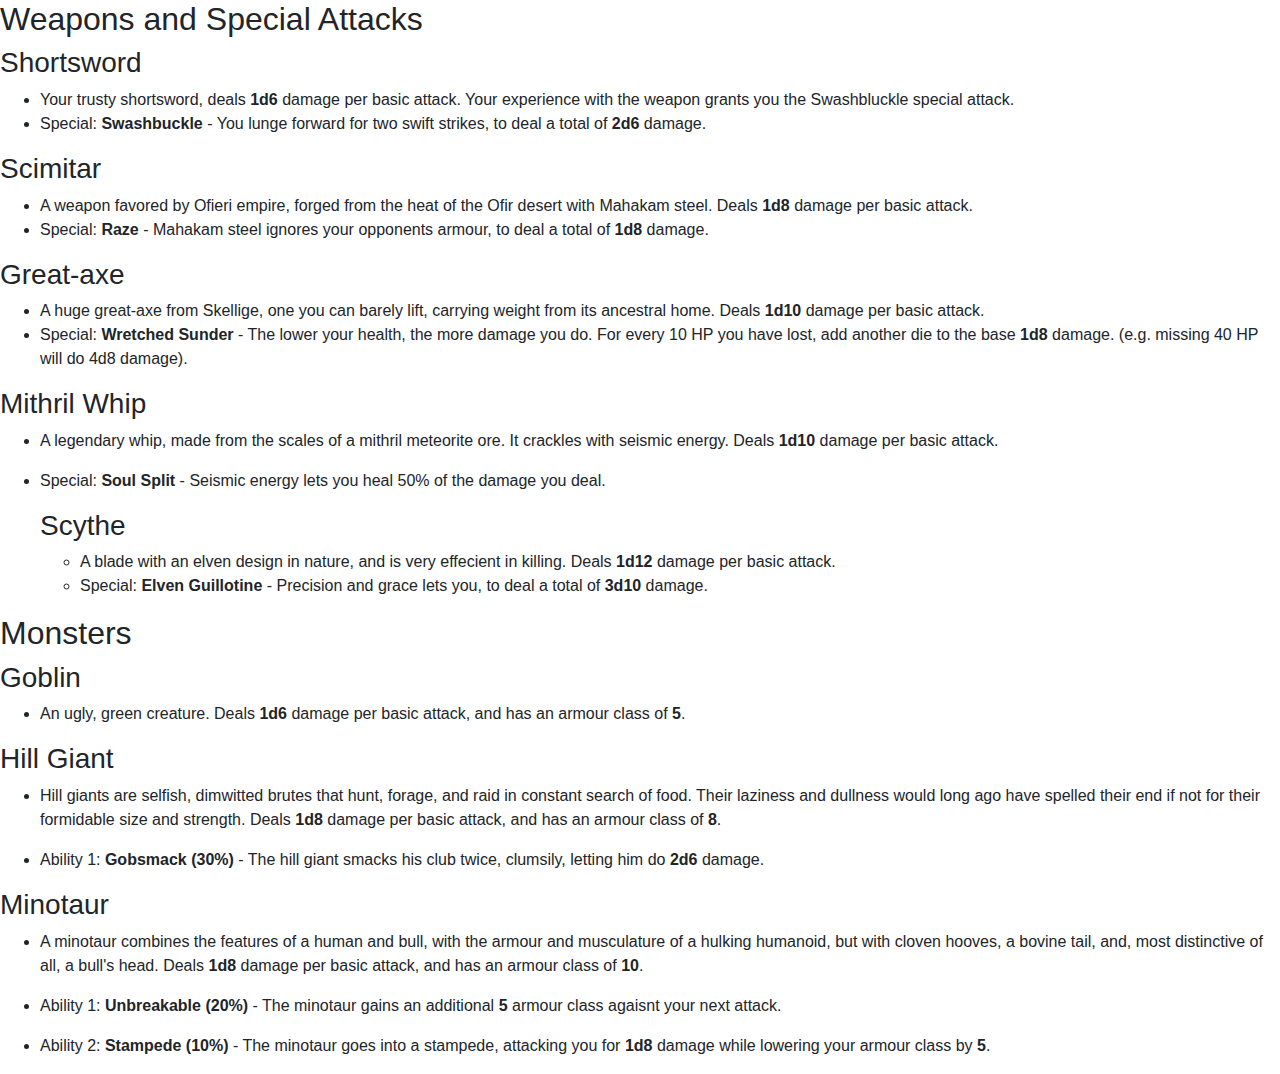
==== guide.html @ dc116ae1 "0.3" ====
<!DOCTYPE html>
<html lang="en">

<head>
    <meta charset="UTF-8">
    <meta name="viewport" content="width=device-width, initial-scale=1.0">
    <meta http-equiv="X-UA-Compatible" content="ie=edge">
    <title>Guide</title>
    <link href="https://maxcdn.bootstrapcdn.com/bootstrap/4.0.0/css/bootstrap.min.css" rel="stylesheet" integrity="sha384-Gn5384xqQ1aoWXA+058RXPxPg6fy4IWvTNh0E263XmFcJlSAwiGgFAW/dAiS6JXm"
        crossorigin="anonymous">
</head>

<body>
    <h2 id="weaponsandspecialattacks">Weapons and Special Attacks</h2>

    <h3 id="shortsword">Shortsword</h3>

    <ul>
        <li>Your trusty shortsword, deals
            <strong>1d6</strong> damage per basic attack. Your experience with the weapon grants you the Swashbluckle special attack.</li>

        <li>Special:
            <strong>Swashbuckle</strong> - You lunge forward for two swift strikes, to deal a total of
            <strong>2d6</strong> damage.</li>
    </ul>

    <h3 id="scimitar">Scimitar</h3>

    <ul>
        <li>A weapon favored by Ofieri empire, forged from the heat of the Ofir desert with Mahakam steel. Deals
            <strong>1d8</strong> damage per basic attack.</li>

        <li>Special:
            <strong>Raze</strong> - Mahakam steel ignores your opponents armour, to deal a total of
            <strong>1d8</strong> damage.</li>
    </ul>

    <h3 id="greataxe">Great-axe</h3>

    <ul>
        <li>A huge great-axe from Skellige, one you can barely lift, carrying weight from its ancestral home. Deals
            <strong>1d10</strong> damage per basic attack.</li>

        <li>Special:
            <strong>Wretched Sunder</strong> - The lower your health, the more damage you do. For every 10 HP you have lost, add
            another die to the base
            <strong>1d8</strong> damage. (e.g. missing 40 HP will do 4d8 damage).</li>
    </ul>

    <h3 id="mithrilwhip">Mithril Whip</h3>

    <ul>
        <li>
            <p>A legendary whip, made from the scales of a mithril meteorite ore. It crackles with seismic energy. Deals
                <strong>1d10</strong> damage per basic attack.</p>
        </li>

        <li>
            <p>Special:
                <strong>Soul Split</strong> - Seismic energy lets you heal 50% of the damage you deal.</p>

            <h3 id="scythe">Scythe</h3>

            <ul>
                <li>A blade with an elven design in nature, and is very effecient in killing. Deals
                    <strong>1d12</strong> damage per basic attack.</li>

                <li>Special:
                    <strong>Elven Guillotine</strong> - Precision and grace lets you, to deal a total of
                    <strong>3d10</strong> damage.</li>
            </ul>
        </li>
    </ul>

    <h2 id="monsters">Monsters</h2>

    <h3 id="goblin">Goblin</h3>

    <ul>
        <li>An ugly, green creature. Deals
            <strong>1d6</strong> damage per basic attack, and has an armour class of
            <strong>5</strong>.</li>
    </ul>

    <h3 id="hillgiant">Hill Giant</h3>

    <ul>
        <li>
            <p>Hill giants are selfish, dimwitted brutes that hunt, forage, and raid in constant search of food. Their laziness
                and dullness would long ago have spelled their end if not for their formidable size and strength. Deals
                <strong>1d8</strong> damage per basic attack, and has an armour class of
                <strong>8</strong>.</p>
        </li>

        <li>
            <p>Ability 1:
                <strong>Gobsmack (30%)</strong> - The hill giant smacks his club twice, clumsily, letting him do
                <strong>2d6</strong> damage.</p>
        </li>
    </ul>

    <h3 id="minotaur">Minotaur</h3>

    <ul>
        <li>
            <p>A minotaur combines the features of a human and bull, with the armour and musculature of a hulking humanoid,
                but with cloven hooves, a bovine tail, and, most distinctive of all, a bull's head. Deals
                <strong>1d8</strong> damage per basic attack, and has an armour class of
                <strong>10</strong>.</p>
        </li>

        <li>
            <p>Ability 1:
                <strong>Unbreakable (20%)</strong> - The minotaur gains an additional
                <strong>5</strong> armour class agaisnt your next attack.</p>
        </li>

        <li>
            <p>Ability 2:
                <strong>Stampede (10%)</strong> - The minotaur goes into a stampede, attacking you for
                <strong>1d8</strong> damage while lowering your armour class by
                <strong>5</strong>.</p>
        </li>
    </ul>
</body>

</html>
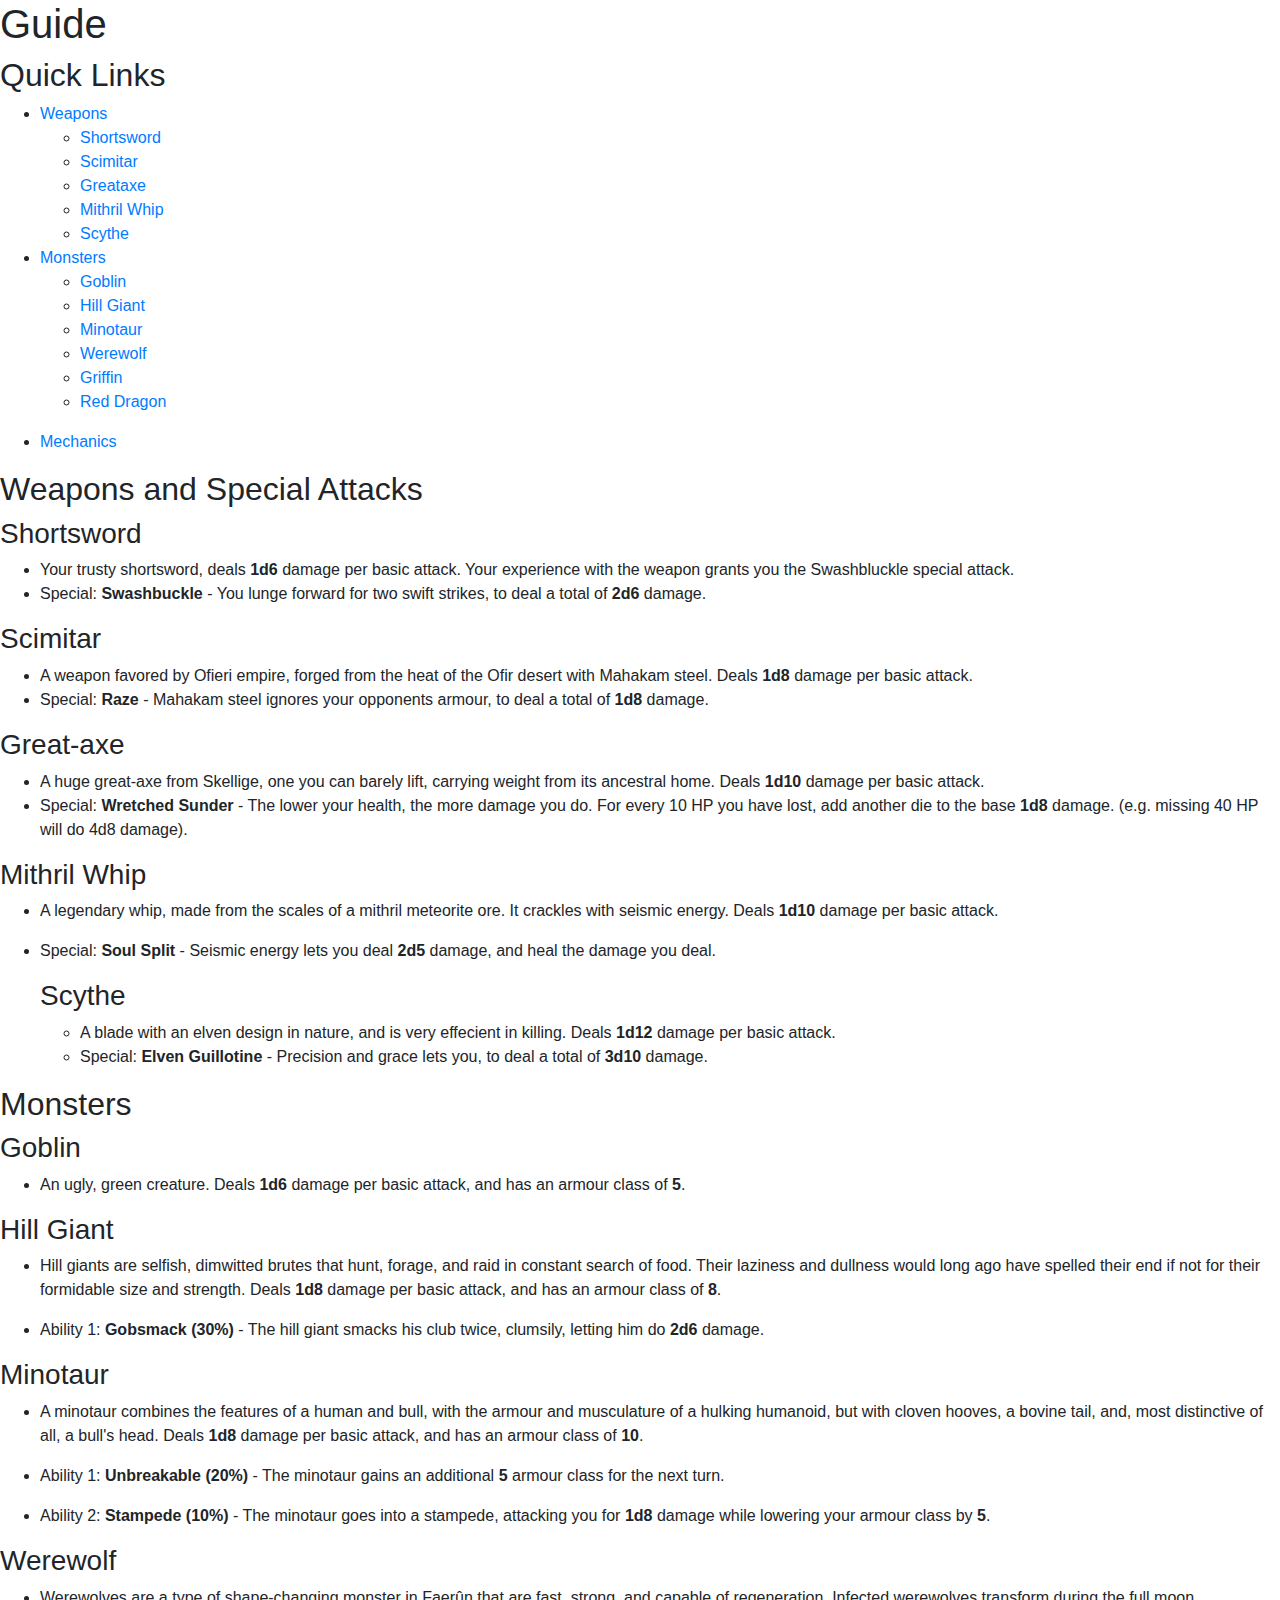
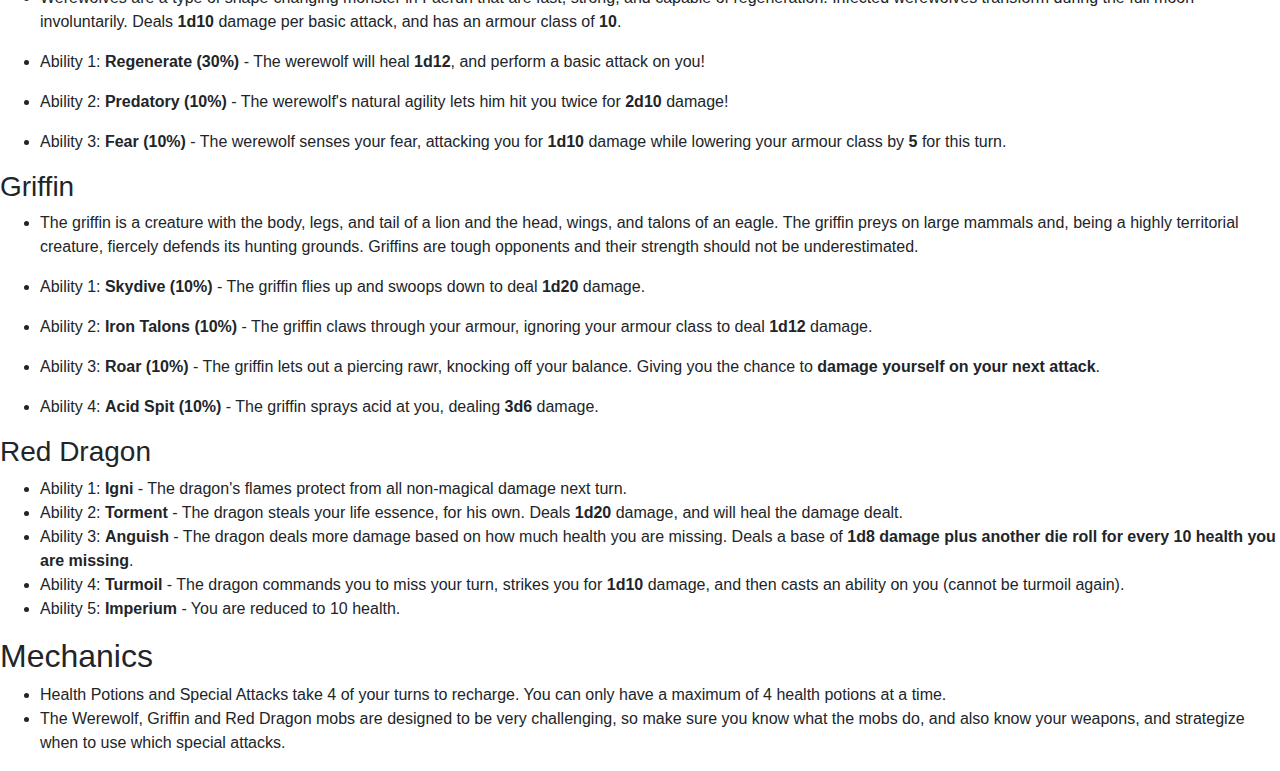
==== commit c0567a59: "0.4" ====
--- a/guide.html
+++ b/guide.html
@@ -11,117 +11,158 @@
 </head>
 
 <body>
-    <h2 id="weaponsandspecialattacks">Weapons and Special Attacks</h2>
+        <h1 id="guide">Guide</h1>
 
-    <h3 id="shortsword">Shortsword</h3>
-
-    <ul>
-        <li>Your trusty shortsword, deals
-            <strong>1d6</strong> damage per basic attack. Your experience with the weapon grants you the Swashbluckle special attack.</li>
-
-        <li>Special:
-            <strong>Swashbuckle</strong> - You lunge forward for two swift strikes, to deal a total of
-            <strong>2d6</strong> damage.</li>
-    </ul>
-
-    <h3 id="scimitar">Scimitar</h3>
-
-    <ul>
-        <li>A weapon favored by Ofieri empire, forged from the heat of the Ofir desert with Mahakam steel. Deals
-            <strong>1d8</strong> damage per basic attack.</li>
-
-        <li>Special:
-            <strong>Raze</strong> - Mahakam steel ignores your opponents armour, to deal a total of
-            <strong>1d8</strong> damage.</li>
-    </ul>
-
-    <h3 id="greataxe">Great-axe</h3>
-
-    <ul>
-        <li>A huge great-axe from Skellige, one you can barely lift, carrying weight from its ancestral home. Deals
-            <strong>1d10</strong> damage per basic attack.</li>
-
-        <li>Special:
-            <strong>Wretched Sunder</strong> - The lower your health, the more damage you do. For every 10 HP you have lost, add
-            another die to the base
-            <strong>1d8</strong> damage. (e.g. missing 40 HP will do 4d8 damage).</li>
-    </ul>
-
-    <h3 id="mithrilwhip">Mithril Whip</h3>
-
-    <ul>
-        <li>
-            <p>A legendary whip, made from the scales of a mithril meteorite ore. It crackles with seismic energy. Deals
-                <strong>1d10</strong> damage per basic attack.</p>
+        <h2 id="quicklinks">Quick Links</h2>
+        
+        <ul>
+        <li><a href="#weapons">Weapons</a>      
+        <ul>
+        <li><a href="#shortsword">Shortsword</a></li>
+        
+        <li><a href="#scimitar">Scimitar</a></li>
+        
+        <li><a href="#greataxe">Greataxe</a></li>
+        
+        <li><a href="#mithrilwhip">Mithril Whip</a></li>
+        
+        <li><a href="#scythe">Scythe</a></li></ul>
         </li>
-
-        <li>
-            <p>Special:
-                <strong>Soul Split</strong> - Seismic energy lets you heal 50% of the damage you deal.</p>
-
-            <h3 id="scythe">Scythe</h3>
-
-            <ul>
-                <li>A blade with an elven design in nature, and is very effecient in killing. Deals
-                    <strong>1d12</strong> damage per basic attack.</li>
-
-                <li>Special:
-                    <strong>Elven Guillotine</strong> - Precision and grace lets you, to deal a total of
-                    <strong>3d10</strong> damage.</li>
-            </ul>
-        </li>
-    </ul>
-
-    <h2 id="monsters">Monsters</h2>
-
-    <h3 id="goblin">Goblin</h3>
-
-    <ul>
-        <li>An ugly, green creature. Deals
-            <strong>1d6</strong> damage per basic attack, and has an armour class of
-            <strong>5</strong>.</li>
-    </ul>
-
-    <h3 id="hillgiant">Hill Giant</h3>
-
-    <ul>
-        <li>
-            <p>Hill giants are selfish, dimwitted brutes that hunt, forage, and raid in constant search of food. Their laziness
-                and dullness would long ago have spelled their end if not for their formidable size and strength. Deals
-                <strong>1d8</strong> damage per basic attack, and has an armour class of
-                <strong>8</strong>.</p>
-        </li>
-
-        <li>
-            <p>Ability 1:
-                <strong>Gobsmack (30%)</strong> - The hill giant smacks his club twice, clumsily, letting him do
-                <strong>2d6</strong> damage.</p>
-        </li>
-    </ul>
-
-    <h3 id="minotaur">Minotaur</h3>
-
-    <ul>
-        <li>
-            <p>A minotaur combines the features of a human and bull, with the armour and musculature of a hulking humanoid,
-                but with cloven hooves, a bovine tail, and, most distinctive of all, a bull's head. Deals
-                <strong>1d8</strong> damage per basic attack, and has an armour class of
-                <strong>10</strong>.</p>
-        </li>
-
-        <li>
-            <p>Ability 1:
-                <strong>Unbreakable (20%)</strong> - The minotaur gains an additional
-                <strong>5</strong> armour class agaisnt your next attack.</p>
-        </li>
-
-        <li>
-            <p>Ability 2:
-                <strong>Stampede (10%)</strong> - The minotaur goes into a stampede, attacking you for
-                <strong>1d8</strong> damage while lowering your armour class by
-                <strong>5</strong>.</p>
-        </li>
-    </ul>
+        
+        <li><a href="#monsters">Monsters</a>
+        
+        
+        <ul>
+        <li><a href="#goblin">Goblin</a></li>
+        
+        <li><a href="#hillgiant">Hill Giant</a></li>
+        
+        <li><a href="#minotaur">Minotaur</a></li>
+        
+        <li><a href="#werewolf">Werewolf</a></li>
+        
+        <li><a href="#griffin">Griffin</a></li>
+        
+        <li><a href="#reddragon">Red Dragon</a></li></ul>
+        </li>        
+        </ul>
+        <ul><li><a href="#mechanics">Mechanics</a></li></ul>
+        
+        
+        <h2 name="weapons">Weapons and Special Attacks</h2>
+        
+        <h3><a name="shortsword">Shortsword</a></h3>
+        
+        <ul>
+        <li>Your trusty shortsword, deals <strong>1d6</strong> damage per basic attack. Your experience with the weapon grants you the Swashbluckle special attack.</li>
+        
+        <li>Special: <strong>Swashbuckle</strong> - You lunge forward for two swift strikes, to deal a total of <strong>2d6</strong> damage.</li>
+        </ul>
+        
+        <h3> <a name="scimitar">Scimitar</a></h3>
+        
+        <ul>
+        <li>A weapon favored by Ofieri empire, forged from the heat of the Ofir desert with Mahakam steel. Deals <strong>1d8</strong> damage per basic attack.</li>
+        
+        <li>Special: <strong>Raze</strong> - Mahakam steel ignores your opponents armour, to deal a total of <strong>1d8</strong> damage.</li>
+        </ul>
+        
+        <h3 name="greataxe"><a name="greataxe">Great-axe</a></h3>
+        
+        <ul>
+        <li>A huge great-axe from Skellige, one you can barely lift, carrying weight from its ancestral home. Deals <strong>1d10</strong> damage per basic attack.</li>
+        
+        <li>Special: <strong>Wretched Sunder</strong> - The lower your health, the more damage you do. For every 10 HP you have lost, add another die to the base <strong>1d8</strong> damage. (e.g. missing 40 HP will do 4d8 damage).</li>
+        </ul>
+        
+        <h3 name="mithrilwhip"><a name="mithrilwhip">Mithril Whip</a></h3>
+        
+        <ul>
+        <li><p>A legendary whip, made from the scales of a mithril meteorite ore. It crackles with seismic energy. Deals <strong>1d10</strong> damage per basic attack.</p></li>
+        
+        <li><p>Special: <strong>Soul Split</strong> - Seismic energy lets you deal <strong>2d5</strong> damage, and heal the damage you deal.</p>
+        
+        <h3 name="scythe"><a name="scythe">Scythe</a></h3>
+        
+        <ul>
+        <li>A blade with an elven design in nature, and is very effecient in killing. Deals <strong>1d12</strong> damage per basic attack.</li>
+        
+        <li>Special: <strong>Elven Guillotine</strong> - Precision and grace lets you, to deal a total of <strong>3d10</strong> damage.</li></ul></li>
+        </ul>
+        
+        <h2 name="monsters"><a name="monsters">Monsters</a></h2>
+        
+        <h3 name="goblin"><a name="goblin">Goblin</a></h3>
+        
+        <ul>
+        <li>An ugly, green creature. Deals <strong>1d6</strong> damage per basic attack, and has an armour class of <strong>5</strong>. </li>
+        </ul>
+        
+        <h3 name="hillgiant"><a name="hillgiant">Hill Giant</a></h3>
+        
+        <ul>
+        <li><p>Hill giants are selfish, dimwitted brutes that hunt, forage, and raid in constant search of food. Their laziness and dullness would long ago have spelled their end if not for their formidable size and strength. Deals <strong>1d8</strong> damage per basic attack, and has an armour class of <strong>8</strong>. </p></li>
+        
+        <li><p>Ability 1: <strong>Gobsmack (30%)</strong> - The hill giant smacks his club twice, clumsily, letting him do <strong>2d6</strong> damage.</p></li>
+        </ul>
+        
+        <h3 name="minotaur"><a name="minotaur">Minotaur</a></h3>
+        
+        <ul>
+        <li><p>A minotaur combines the features of a human and bull, with the armour and musculature of a hulking humanoid, but with cloven hooves, a bovine tail, and, most distinctive of all, a bull's head. Deals <strong>1d8</strong> damage per basic attack, and has an armour class of <strong>10</strong>. </p></li>
+        
+        <li><p>Ability 1: <strong>Unbreakable (20%)</strong> - The minotaur gains an additional <strong>5</strong> armour class for the next turn.</p></li>
+        
+        <li><p>Ability 2: <strong>Stampede (10%)</strong> - The minotaur goes into a stampede, attacking you for <strong>1d8</strong> damage while lowering your armour class by <strong>5</strong>.</p></li>
+        </ul>
+        
+        <h3 name="werewolf"><a name="werewolf">Werewolf</a></h3>
+        
+        <ul>
+        <li><p>Werewolves are a type of shape-changing monster in Faerûn that are fast, strong, and capable of regeneration. Infected werewolves transform during the full moon involuntarily. Deals <strong>1d10</strong> damage per basic attack, and has an armour class of <strong>10</strong>.</p></li>
+        
+        <li><p>Ability 1: <strong>Regenerate (30%)</strong> - The werewolf will heal <strong>1d12</strong>, and perform a basic attack on you!</p></li>
+        
+        <li><p>Ability 2: <strong>Predatory (10%)</strong> - The werewolf's natural agility lets him hit you twice for <strong>2d10</strong> damage!</p></li>
+        
+        <li><p>Ability 3: <strong>Fear (10%)</strong> - The werewolf senses your fear, attacking you for <strong>1d10</strong> damage while lowering your armour class by <strong>5</strong> for this turn.</p></li>
+        </ul>
+        
+        <h3 name="griffin"><a name="griffin">Griffin</a></h3>
+        
+        <ul>
+        <li><p>The griffin is a creature with the body, legs, and tail of a lion and the head, wings, and talons of an eagle. The griffin preys on large mammals and, being a highly territorial creature, fiercely defends its hunting grounds. Griffins are tough opponents and their strength should not be underestimated.</p></li>
+        
+        <li><p>Ability 1: <strong>Skydive (10%)</strong> - The griffin flies up and swoops down to deal <strong>1d20</strong> damage.</p></li>
+        
+        <li><p>Ability 2: <strong>Iron Talons (10%)</strong> - The griffin claws through your armour, ignoring your armour class to deal <strong>1d12</strong> damage.</p></li>
+        
+        <li><p>Ability 3: <strong>Roar (10%)</strong> - The griffin lets out a piercing rawr, knocking off your balance. Giving you the chance to <strong>damage yourself on your next attack</strong>.</p></li>
+        
+        <li><p>Ability 4: <strong>Acid Spit (10%)</strong> - The griffin sprays acid at you, dealing <strong>3d6</strong> damage.</p></li>
+        </ul>
+        
+        <h3 name="reddragon"><a name="reddragon">Red Dragon</a></h3>
+        
+        <ul>
+        <li>Ability 1: <strong>Igni</strong> - The dragon's flames protect from all non-magical damage next turn.</li>
+        
+        <li>Ability 2: <strong>Torment</strong> - The dragon steals your life essence, for his own. Deals <strong>1d20</strong> damage, and will heal the damage dealt.</li>
+        
+        <li>Ability 3: <strong>Anguish</strong> - The dragon deals more damage based on how much health you are missing. Deals a base of <strong>1d8 damage plus another die roll for every 10 health you are missing</strong>.</li>
+        
+        <li>Ability 4: <strong>Turmoil</strong> - The dragon commands you to miss your turn, strikes you for <strong>1d10</strong> damage, and then casts an ability on you (cannot be turmoil again).</li>
+        
+        <li>Ability 5: <strong>Imperium</strong> - You are reduced to 10 health.</li>
+        </ul>
+        
+        <h2 name="mechanics"><a name="mechanics">Mechanics</a></h2>
+        
+        <ul>
+        <li>Health Potions and Special Attacks take 4 of your turns to recharge. You can only have a maximum of 4 health potions at a time.</li>
+        
+        <li>The Werewolf, Griffin and Red Dragon mobs are designed to be very challenging, so make sure you know what the mobs do, and also know your weapons, and strategize when to use which special attacks.</li>
+        </ul>
 </body>
 
 </html>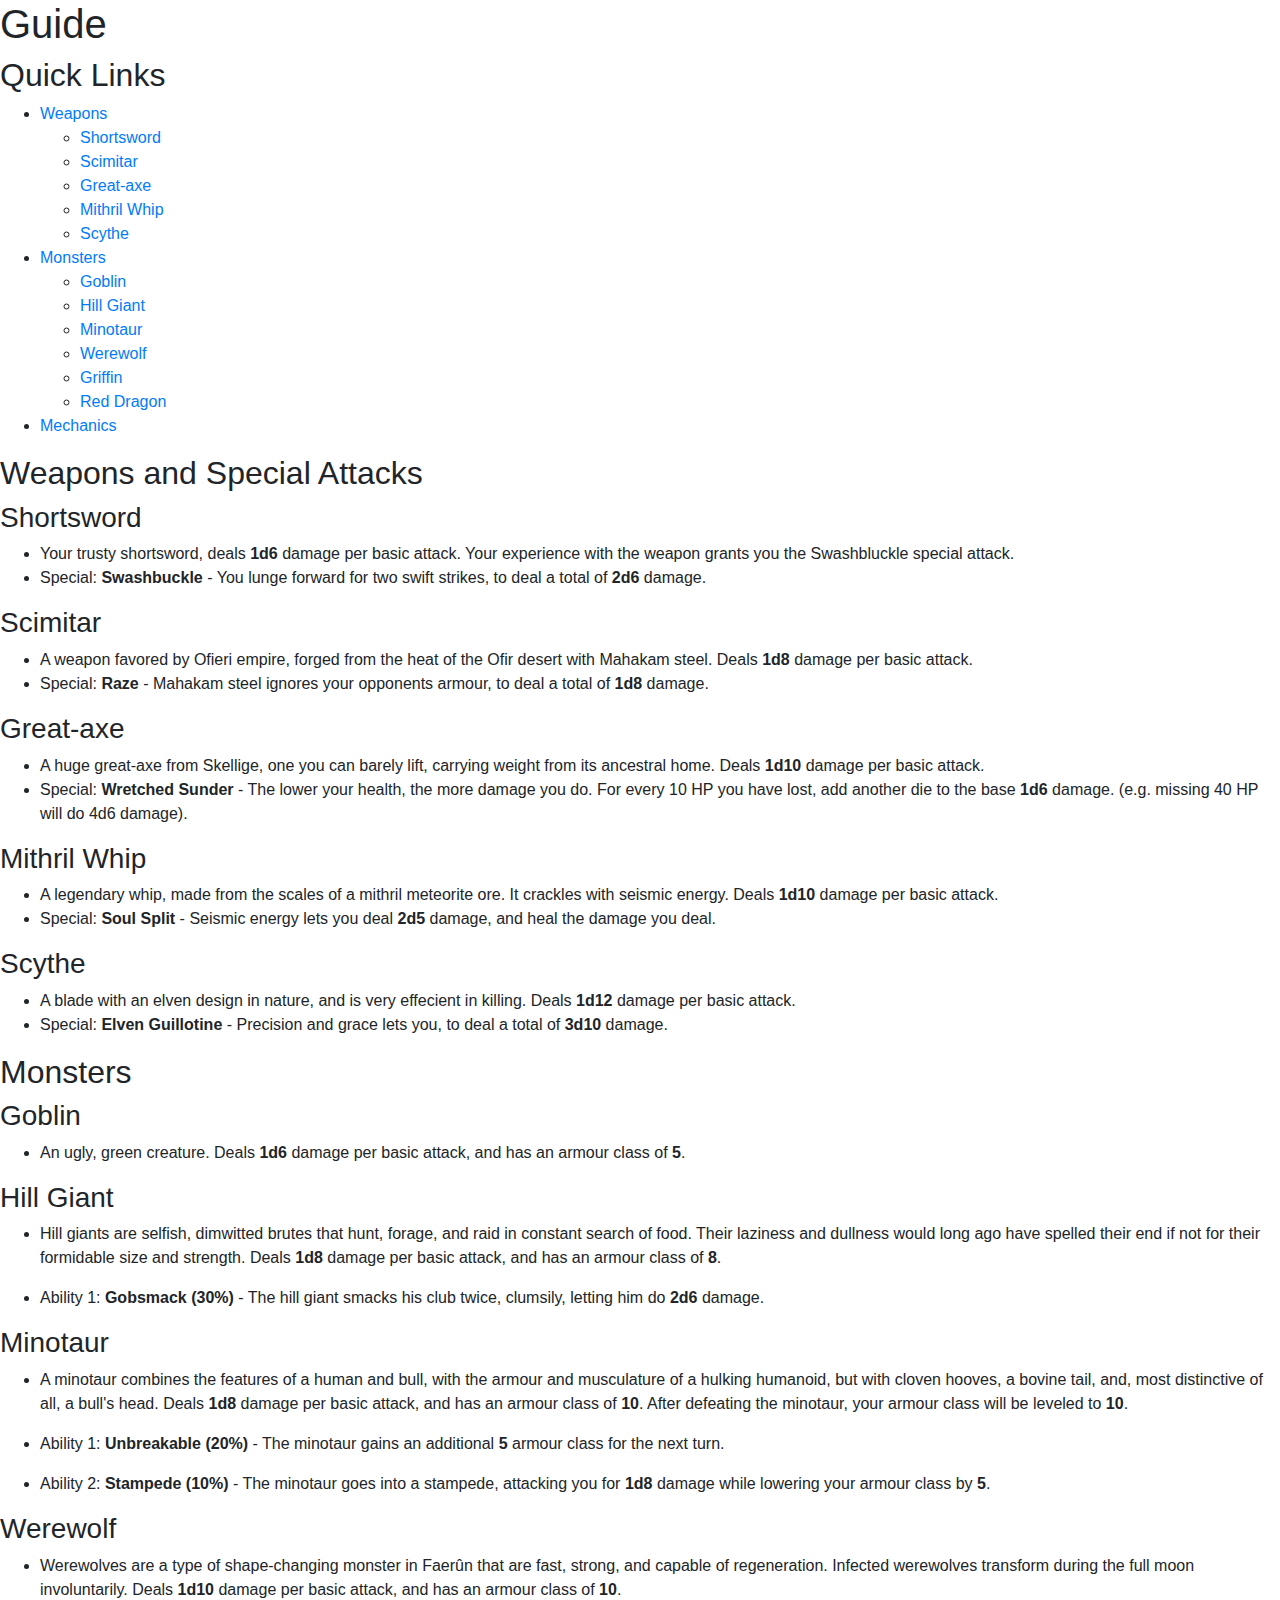
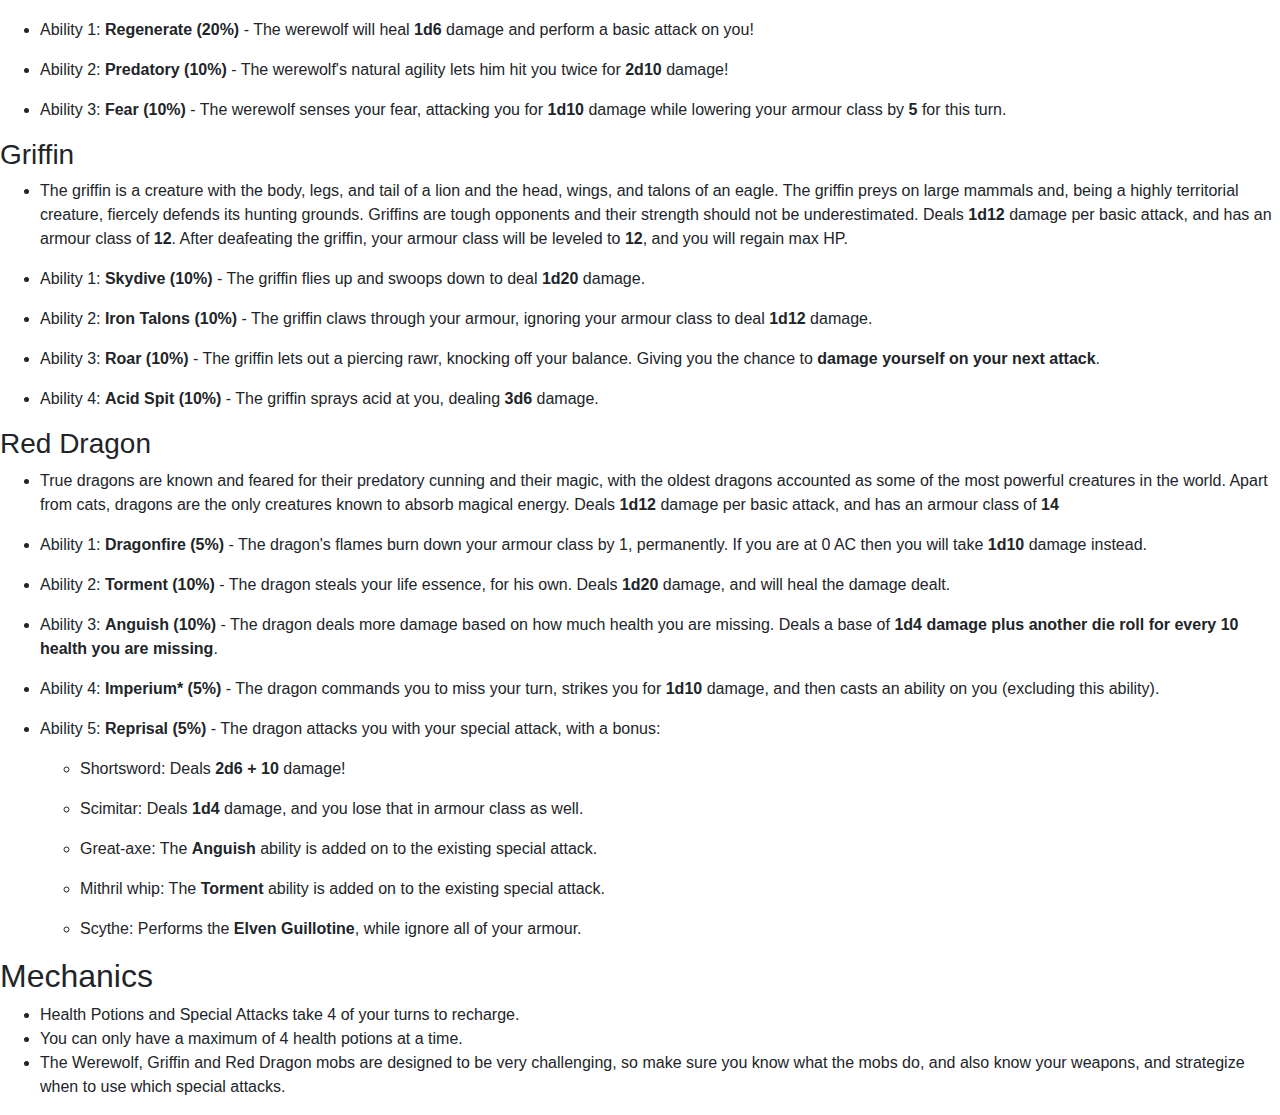
==== commit 7f9318f5: "0.4.1" ====
--- a/guide.html
+++ b/guide.html
@@ -11,158 +11,178 @@
 </head>
 
 <body>
-        <h1 id="guide">Guide</h1>
+                <h1 id="guide">Guide</h1>
 
-        <h2 id="quicklinks">Quick Links</h2>
-        
-        <ul>
-        <li><a href="#weapons">Weapons</a>      
-        <ul>
-        <li><a href="#shortsword">Shortsword</a></li>
-        
-        <li><a href="#scimitar">Scimitar</a></li>
-        
-        <li><a href="#greataxe">Greataxe</a></li>
-        
-        <li><a href="#mithrilwhip">Mithril Whip</a></li>
-        
-        <li><a href="#scythe">Scythe</a></li></ul>
-        </li>
-        
-        <li><a href="#monsters">Monsters</a>
-        
-        
-        <ul>
-        <li><a href="#goblin">Goblin</a></li>
-        
-        <li><a href="#hillgiant">Hill Giant</a></li>
-        
-        <li><a href="#minotaur">Minotaur</a></li>
-        
-        <li><a href="#werewolf">Werewolf</a></li>
-        
-        <li><a href="#griffin">Griffin</a></li>
-        
-        <li><a href="#reddragon">Red Dragon</a></li></ul>
-        </li>        
-        </ul>
-        <ul><li><a href="#mechanics">Mechanics</a></li></ul>
-        
-        
-        <h2 name="weapons">Weapons and Special Attacks</h2>
-        
-        <h3><a name="shortsword">Shortsword</a></h3>
-        
-        <ul>
-        <li>Your trusty shortsword, deals <strong>1d6</strong> damage per basic attack. Your experience with the weapon grants you the Swashbluckle special attack.</li>
-        
-        <li>Special: <strong>Swashbuckle</strong> - You lunge forward for two swift strikes, to deal a total of <strong>2d6</strong> damage.</li>
-        </ul>
-        
-        <h3> <a name="scimitar">Scimitar</a></h3>
-        
-        <ul>
-        <li>A weapon favored by Ofieri empire, forged from the heat of the Ofir desert with Mahakam steel. Deals <strong>1d8</strong> damage per basic attack.</li>
-        
-        <li>Special: <strong>Raze</strong> - Mahakam steel ignores your opponents armour, to deal a total of <strong>1d8</strong> damage.</li>
-        </ul>
-        
-        <h3 name="greataxe"><a name="greataxe">Great-axe</a></h3>
-        
-        <ul>
-        <li>A huge great-axe from Skellige, one you can barely lift, carrying weight from its ancestral home. Deals <strong>1d10</strong> damage per basic attack.</li>
-        
-        <li>Special: <strong>Wretched Sunder</strong> - The lower your health, the more damage you do. For every 10 HP you have lost, add another die to the base <strong>1d8</strong> damage. (e.g. missing 40 HP will do 4d8 damage).</li>
-        </ul>
-        
-        <h3 name="mithrilwhip"><a name="mithrilwhip">Mithril Whip</a></h3>
-        
-        <ul>
-        <li><p>A legendary whip, made from the scales of a mithril meteorite ore. It crackles with seismic energy. Deals <strong>1d10</strong> damage per basic attack.</p></li>
-        
-        <li><p>Special: <strong>Soul Split</strong> - Seismic energy lets you deal <strong>2d5</strong> damage, and heal the damage you deal.</p>
-        
-        <h3 name="scythe"><a name="scythe">Scythe</a></h3>
-        
-        <ul>
-        <li>A blade with an elven design in nature, and is very effecient in killing. Deals <strong>1d12</strong> damage per basic attack.</li>
-        
-        <li>Special: <strong>Elven Guillotine</strong> - Precision and grace lets you, to deal a total of <strong>3d10</strong> damage.</li></ul></li>
-        </ul>
-        
-        <h2 name="monsters"><a name="monsters">Monsters</a></h2>
-        
-        <h3 name="goblin"><a name="goblin">Goblin</a></h3>
-        
-        <ul>
-        <li>An ugly, green creature. Deals <strong>1d6</strong> damage per basic attack, and has an armour class of <strong>5</strong>. </li>
-        </ul>
-        
-        <h3 name="hillgiant"><a name="hillgiant">Hill Giant</a></h3>
-        
-        <ul>
-        <li><p>Hill giants are selfish, dimwitted brutes that hunt, forage, and raid in constant search of food. Their laziness and dullness would long ago have spelled their end if not for their formidable size and strength. Deals <strong>1d8</strong> damage per basic attack, and has an armour class of <strong>8</strong>. </p></li>
-        
-        <li><p>Ability 1: <strong>Gobsmack (30%)</strong> - The hill giant smacks his club twice, clumsily, letting him do <strong>2d6</strong> damage.</p></li>
-        </ul>
-        
-        <h3 name="minotaur"><a name="minotaur">Minotaur</a></h3>
-        
-        <ul>
-        <li><p>A minotaur combines the features of a human and bull, with the armour and musculature of a hulking humanoid, but with cloven hooves, a bovine tail, and, most distinctive of all, a bull's head. Deals <strong>1d8</strong> damage per basic attack, and has an armour class of <strong>10</strong>. </p></li>
-        
-        <li><p>Ability 1: <strong>Unbreakable (20%)</strong> - The minotaur gains an additional <strong>5</strong> armour class for the next turn.</p></li>
-        
-        <li><p>Ability 2: <strong>Stampede (10%)</strong> - The minotaur goes into a stampede, attacking you for <strong>1d8</strong> damage while lowering your armour class by <strong>5</strong>.</p></li>
-        </ul>
-        
-        <h3 name="werewolf"><a name="werewolf">Werewolf</a></h3>
-        
-        <ul>
-        <li><p>Werewolves are a type of shape-changing monster in Faerûn that are fast, strong, and capable of regeneration. Infected werewolves transform during the full moon involuntarily. Deals <strong>1d10</strong> damage per basic attack, and has an armour class of <strong>10</strong>.</p></li>
-        
-        <li><p>Ability 1: <strong>Regenerate (30%)</strong> - The werewolf will heal <strong>1d12</strong>, and perform a basic attack on you!</p></li>
-        
-        <li><p>Ability 2: <strong>Predatory (10%)</strong> - The werewolf's natural agility lets him hit you twice for <strong>2d10</strong> damage!</p></li>
-        
-        <li><p>Ability 3: <strong>Fear (10%)</strong> - The werewolf senses your fear, attacking you for <strong>1d10</strong> damage while lowering your armour class by <strong>5</strong> for this turn.</p></li>
-        </ul>
-        
-        <h3 name="griffin"><a name="griffin">Griffin</a></h3>
-        
-        <ul>
-        <li><p>The griffin is a creature with the body, legs, and tail of a lion and the head, wings, and talons of an eagle. The griffin preys on large mammals and, being a highly territorial creature, fiercely defends its hunting grounds. Griffins are tough opponents and their strength should not be underestimated.</p></li>
-        
-        <li><p>Ability 1: <strong>Skydive (10%)</strong> - The griffin flies up and swoops down to deal <strong>1d20</strong> damage.</p></li>
-        
-        <li><p>Ability 2: <strong>Iron Talons (10%)</strong> - The griffin claws through your armour, ignoring your armour class to deal <strong>1d12</strong> damage.</p></li>
-        
-        <li><p>Ability 3: <strong>Roar (10%)</strong> - The griffin lets out a piercing rawr, knocking off your balance. Giving you the chance to <strong>damage yourself on your next attack</strong>.</p></li>
-        
-        <li><p>Ability 4: <strong>Acid Spit (10%)</strong> - The griffin sprays acid at you, dealing <strong>3d6</strong> damage.</p></li>
-        </ul>
-        
-        <h3 name="reddragon"><a name="reddragon">Red Dragon</a></h3>
-        
-        <ul>
-        <li>Ability 1: <strong>Igni</strong> - The dragon's flames protect from all non-magical damage next turn.</li>
-        
-        <li>Ability 2: <strong>Torment</strong> - The dragon steals your life essence, for his own. Deals <strong>1d20</strong> damage, and will heal the damage dealt.</li>
-        
-        <li>Ability 3: <strong>Anguish</strong> - The dragon deals more damage based on how much health you are missing. Deals a base of <strong>1d8 damage plus another die roll for every 10 health you are missing</strong>.</li>
-        
-        <li>Ability 4: <strong>Turmoil</strong> - The dragon commands you to miss your turn, strikes you for <strong>1d10</strong> damage, and then casts an ability on you (cannot be turmoil again).</li>
-        
-        <li>Ability 5: <strong>Imperium</strong> - You are reduced to 10 health.</li>
-        </ul>
-        
-        <h2 name="mechanics"><a name="mechanics">Mechanics</a></h2>
-        
-        <ul>
-        <li>Health Potions and Special Attacks take 4 of your turns to recharge. You can only have a maximum of 4 health potions at a time.</li>
-        
-        <li>The Werewolf, Griffin and Red Dragon mobs are designed to be very challenging, so make sure you know what the mobs do, and also know your weapons, and strategize when to use which special attacks.</li>
-        </ul>
+                <h2 id="quicklinks">Quick Links</h2>
+                
+                <ul>
+                <li><a href="#weapons-and-special-attacks">Weapons</a>
+                
+                
+                <ul>
+                <li><a href="#shortsword">Shortsword</a></li>
+                
+                <li><a href="#scimitar">Scimitar</a></li>
+                
+                <li><a href="#great-axe">Great-axe</a></li>
+                
+                <li><a href="#mithril-whip">Mithril Whip</a></li>
+                
+                <li><a href="#scythe">Scythe</a></li></ul>
+                </li>
+                
+                <li><a href="#monsters">Monsters</a>
+                
+                
+                <ul>
+                <li><a href="#goblin">Goblin</a></li>
+                
+                <li><a href="#hill-giant">Hill Giant</a></li>
+                
+                <li><a href="#minotaur">Minotaur</a></li>
+                
+                <li><a href="#werewolf">Werewolf</a></li>
+                
+                <li><a href="#griffin">Griffin</a></li>
+                
+                <li><a href="#red-dragon">Red Dragon</a></li></ul>
+                </li>
+                
+                <li><a href="#mechanics">Mechanics</a></li>
+                </ul>
+                
+                <h2 id="weaponsandspecialattacks">Weapons and Special Attacks</h2>
+                
+                <h3 id="shortsword">Shortsword</h3>
+                
+                <ul>
+                <li>Your trusty shortsword, deals <strong>1d6</strong> damage per basic attack. Your experience with the weapon grants you the Swashbluckle special attack.</li>
+                
+                <li>Special: <strong>Swashbuckle</strong> - You lunge forward for two swift strikes, to deal a total of <strong>2d6</strong> damage.</li>
+                </ul>
+                
+                <h3 id="scimitar">Scimitar</h3>
+                
+                <ul>
+                <li>A weapon favored by Ofieri empire, forged from the heat of the Ofir desert with Mahakam steel. Deals <strong>1d8</strong> damage per basic attack.</li>
+                
+                <li>Special: <strong>Raze</strong> - Mahakam steel ignores your opponents armour, to deal a total of <strong>1d8</strong> damage.</li>
+                </ul>
+                
+                <h3 id="greataxe">Great-axe</h3>
+                
+                <ul>
+                <li>A huge great-axe from Skellige, one you can barely lift, carrying weight from its ancestral home. Deals <strong>1d10</strong> damage per basic attack.</li>
+                
+                <li>Special: <strong>Wretched Sunder</strong> - The lower your health, the more damage you do. For every 10 HP you have lost, add another die to the base <strong>1d6</strong> damage. (e.g. missing 40 HP will do 4d6 damage).</li>
+                </ul>
+                
+                <h3 id="mithrilwhip">Mithril Whip</h3>
+                
+                <ul>
+                <li>A legendary whip, made from the scales of a mithril meteorite ore. It crackles with seismic energy. Deals <strong>1d10</strong> damage per basic attack.</li>
+                
+                <li>Special: <strong>Soul Split</strong> - Seismic energy lets you deal <strong>2d5</strong> damage, and heal the damage you deal.</li>
+                </ul>
+                
+                <h3 id="scythe">Scythe</h3>
+                
+                <ul>
+                <li>A blade with an elven design in nature, and is very effecient in killing. Deals <strong>1d12</strong> damage per basic attack.</li>
+                
+                <li>Special: <strong>Elven Guillotine</strong> - Precision and grace lets you, to deal a total of <strong>3d10</strong> damage.</li>
+                </ul>
+                
+                <h2 id="monsters">Monsters</h2>
+                
+                <h3 id="goblin">Goblin</h3>
+                
+                <ul>
+                <li>An ugly, green creature. Deals <strong>1d6</strong> damage per basic attack, and has an armour class of <strong>5</strong>. </li>
+                </ul>
+                
+                <h3 id="hillgiant">Hill Giant</h3>
+                
+                <ul>
+                <li><p>Hill giants are selfish, dimwitted brutes that hunt, forage, and raid in constant search of food. Their laziness and dullness would long ago have spelled their end if not for their formidable size and strength. Deals <strong>1d8</strong> damage per basic attack, and has an armour class of <strong>8</strong>. </p></li>
+                
+                <li><p>Ability 1: <strong>Gobsmack (30%)</strong> - The hill giant smacks his club twice, clumsily, letting him do <strong>2d6</strong> damage.</p></li>
+                </ul>
+                
+                <h3 id="minotaur">Minotaur</h3>
+                
+                <ul>
+                <li><p>A minotaur combines the features of a human and bull, with the armour and musculature of a hulking humanoid, but with cloven hooves, a bovine tail, and, most distinctive of all, a bull's head. Deals <strong>1d8</strong> damage per basic attack, and has an armour class of <strong>10</strong>. After defeating the minotaur, your armour class will be leveled to <strong>10</strong>.</p></li>
+                
+                <li><p>Ability 1: <strong>Unbreakable (20%)</strong> - The minotaur gains an additional <strong>5</strong> armour class for the next turn.</p></li>
+                
+                <li><p>Ability 2: <strong>Stampede (10%)</strong> - The minotaur goes into a stampede, attacking you for <strong>1d8</strong> damage while lowering your armour class by <strong>5</strong>.</p></li>
+                </ul>
+                
+                <h3 id="werewolf">Werewolf</h3>
+                
+                <ul>
+                <li><p>Werewolves are a type of shape-changing monster in Faerûn that are fast, strong, and capable of regeneration. Infected werewolves transform during the full moon involuntarily. Deals <strong>1d10</strong> damage per basic attack, and has an armour class of <strong>10</strong>.</p></li>
+                
+                <li><p>Ability 1: <strong>Regenerate (20%)</strong> - The werewolf will heal <strong>1d6</strong> damage and perform a basic attack on you!</p></li>
+                
+                <li><p>Ability 2: <strong>Predatory (10%)</strong> - The werewolf's natural agility lets him hit you twice for <strong>2d10</strong> damage!</p></li>
+                
+                <li><p>Ability 3: <strong>Fear (10%)</strong> - The werewolf senses your fear, attacking you for <strong>1d10</strong> damage while lowering your armour class by <strong>5</strong> for this turn.</p></li>
+                </ul>
+                
+                <h3 id="griffin">Griffin</h3>
+                
+                <ul>
+                <li><p>The griffin is a creature with the body, legs, and tail of a lion and the head, wings, and talons of an eagle. The griffin preys on large mammals and, being a highly territorial creature, fiercely defends its hunting grounds. Griffins are tough opponents and their strength should not be underestimated. Deals <strong>1d12</strong> damage per basic attack, and has an armour class of <strong>12</strong>. After deafeating the griffin, your armour class will be leveled to <strong>12</strong>, and you will regain max HP.</p></li>
+                
+                <li><p>Ability 1: <strong>Skydive (10%)</strong> - The griffin flies up and swoops down to deal <strong>1d20</strong> damage.</p></li>
+                
+                <li><p>Ability 2: <strong>Iron Talons (10%)</strong> - The griffin claws through your armour, ignoring your armour class to deal <strong>1d12</strong> damage.</p></li>
+                
+                <li><p>Ability 3: <strong>Roar (10%)</strong> - The griffin lets out a piercing rawr, knocking off your balance. Giving you the chance to <strong>damage yourself on your next attack</strong>.</p></li>
+                
+                <li><p>Ability 4: <strong>Acid Spit (10%)</strong> - The griffin sprays acid at you, dealing <strong>3d6</strong> damage.</p></li>
+                </ul>
+                
+                <h3 id="reddragon">Red Dragon</h3>
+                
+                <ul>
+                <li><p>True dragons are known and feared for their predatory cunning and their magic, with the oldest dragons accounted as some of the most powerful creatures in the world. Apart from cats, dragons are the only creatures known to absorb magical energy. Deals <strong>1d12</strong> damage per basic attack, and has an armour class of <strong>14</strong></p></li>
+                
+                <li><p>Ability 1: <strong>Dragonfire (5%)</strong> - The dragon's flames burn down your armour class by 1, permanently. If you are at 0 AC then you will take <strong>1d10</strong> damage instead.</p></li>
+                
+                <li><p>Ability 2: <strong>Torment (10%)</strong> - The dragon steals your life essence, for his own. Deals <strong>1d20</strong> damage, and will heal the damage dealt.</p></li>
+                
+                <li><p>Ability 3: <strong>Anguish (10%)</strong> - The dragon deals more damage based on how much health you are missing. Deals a base of <strong>1d4 damage plus another die roll for every 10 health you are missing</strong>.</p></li>
+                
+                <li><p>Ability 4: <strong>Imperium* (5%)</strong> - The dragon commands you to miss your turn, strikes you for <strong>1d10</strong> damage, and then casts an ability on you (excluding this ability).</p></li>
+                
+                <li><p>Ability 5: <strong>Reprisal (5%)</strong> - The dragon attacks you with your special attack, with a bonus:</p>
+                
+                <p><ul>
+                <li>Shortsword: Deals <strong>2d6 + 10</strong> damage!</li></p>
+                
+                <p><li>Scimitar: Deals <strong>1d4</strong> damage, and you lose that in armour class as well.</li></p>
+                
+                <p><li>Great-axe: The <strong>Anguish</strong> ability is added on to the existing special attack.</li></p>
+                
+                <p><li>Mithril whip: The <strong>Torment</strong> ability is added on to the existing special attack.</li></p>
+                
+                <p><li>Scythe: Performs the <strong>Elven Guillotine</strong>, while ignore all of your armour.</li></ul>
+                
+                <p></p></li>
+                </ul></p>
+                
+                <h2 id="mechanics">Mechanics</h2>
+                
+                <ul>
+                <li>Health Potions and Special Attacks take 4 of your turns to recharge. </li>
+                
+                <li>You can only have a maximum of 4 health potions at a time.</li>
+                
+                <li>The Werewolf, Griffin and Red Dragon mobs are designed to be very challenging, so make sure you know what the mobs do, and also know your weapons, and strategize when to use which special attacks.</li>
+                </ul>
 </body>
 
 </html>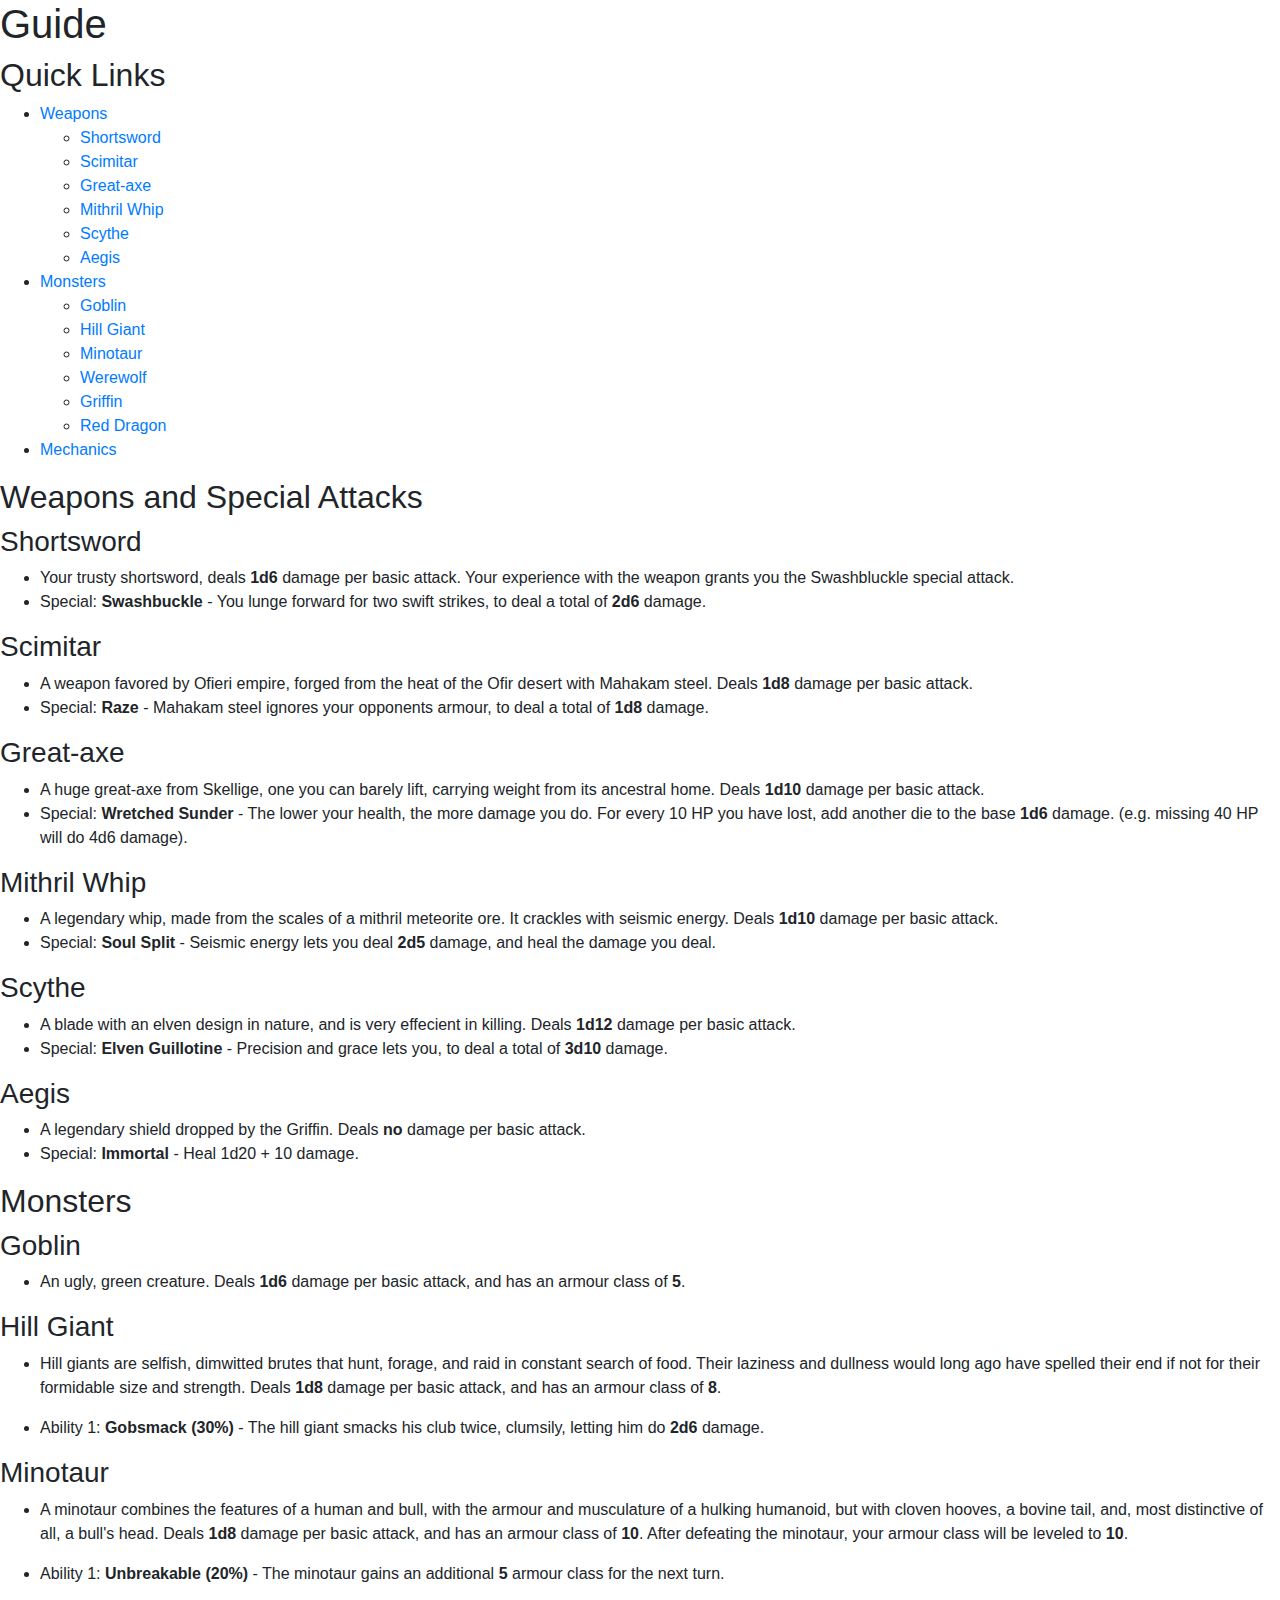
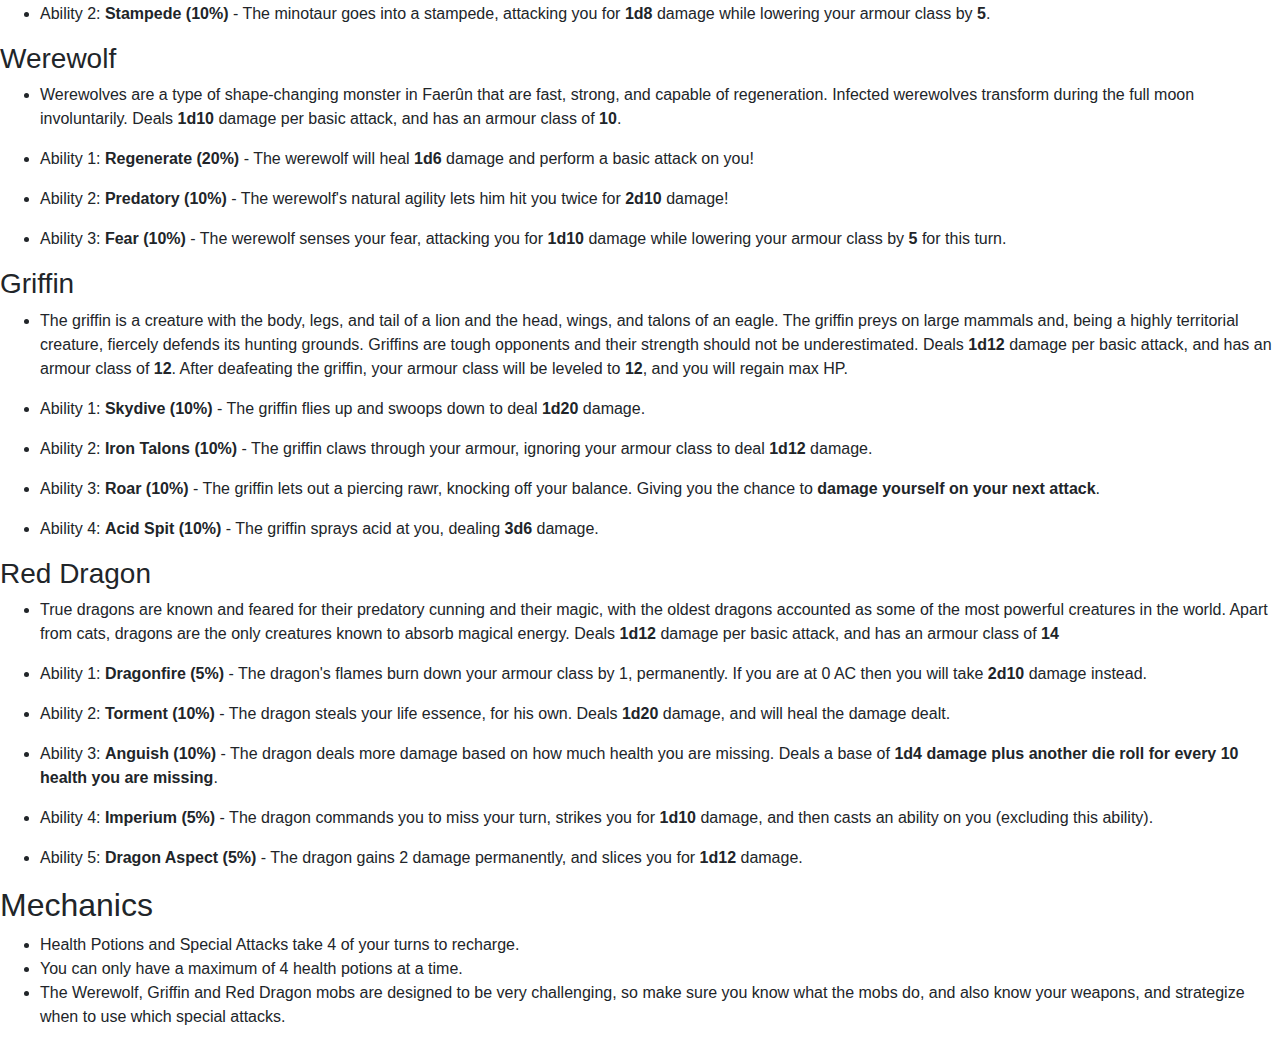
==== commit 7062b41b: "0.5" ====
--- a/guide.html
+++ b/guide.html
@@ -2,12 +2,12 @@
 <html lang="en">
 
 <head>
-    <meta charset="UTF-8">
-    <meta name="viewport" content="width=device-width, initial-scale=1.0">
-    <meta http-equiv="X-UA-Compatible" content="ie=edge">
-    <title>Guide</title>
-    <link href="https://maxcdn.bootstrapcdn.com/bootstrap/4.0.0/css/bootstrap.min.css" rel="stylesheet" integrity="sha384-Gn5384xqQ1aoWXA+058RXPxPg6fy4IWvTNh0E263XmFcJlSAwiGgFAW/dAiS6JXm"
-        crossorigin="anonymous">
+        <meta charset="UTF-8">
+        <meta name="viewport" content="width=device-width, initial-scale=1.0">
+        <meta http-equiv="X-UA-Compatible" content="ie=edge">
+        <title>Guide</title>
+        <link href="https://maxcdn.bootstrapcdn.com/bootstrap/4.0.0/css/bootstrap.min.css" rel="stylesheet" integrity="sha384-Gn5384xqQ1aoWXA+058RXPxPg6fy4IWvTNh0E263XmFcJlSAwiGgFAW/dAiS6JXm"
+                crossorigin="anonymous">
 </head>
 
 <body>
@@ -28,7 +28,9 @@
                 
                 <li><a href="#mithril-whip">Mithril Whip</a></li>
                 
-                <li><a href="#scythe">Scythe</a></li></ul>
+                <li><a href="#scythe">Scythe</a></li>
+                
+                <li><a href="#aegis">Aegis</a></li></ul>
                 </li>
                 
                 <li><a href="#monsters">Monsters</a>
@@ -93,6 +95,14 @@
                 <li>Special: <strong>Elven Guillotine</strong> - Precision and grace lets you, to deal a total of <strong>3d10</strong> damage.</li>
                 </ul>
                 
+                <h3 id="aegis">Aegis</h3>
+                
+                <ul>
+                <li>A legendary shield dropped by the Griffin. Deals <strong>no</strong> damage per basic attack.</li>
+                
+                <li>Special: <strong>Immortal</strong> - Heal 1d20 + 10 damage.</li>
+                </ul>
+                
                 <h2 id="monsters">Monsters</h2>
                 
                 <h3 id="goblin">Goblin</h3>
@@ -150,29 +160,16 @@
                 <ul>
                 <li><p>True dragons are known and feared for their predatory cunning and their magic, with the oldest dragons accounted as some of the most powerful creatures in the world. Apart from cats, dragons are the only creatures known to absorb magical energy. Deals <strong>1d12</strong> damage per basic attack, and has an armour class of <strong>14</strong></p></li>
                 
-                <li><p>Ability 1: <strong>Dragonfire (5%)</strong> - The dragon's flames burn down your armour class by 1, permanently. If you are at 0 AC then you will take <strong>1d10</strong> damage instead.</p></li>
+                <li><p>Ability 1: <strong>Dragonfire (5%)</strong> - The dragon's flames burn down your armour class by 1, permanently. If you are at 0 AC then you will take <strong>2d10</strong> damage instead.</p></li>
                 
                 <li><p>Ability 2: <strong>Torment (10%)</strong> - The dragon steals your life essence, for his own. Deals <strong>1d20</strong> damage, and will heal the damage dealt.</p></li>
                 
                 <li><p>Ability 3: <strong>Anguish (10%)</strong> - The dragon deals more damage based on how much health you are missing. Deals a base of <strong>1d4 damage plus another die roll for every 10 health you are missing</strong>.</p></li>
                 
-                <li><p>Ability 4: <strong>Imperium* (5%)</strong> - The dragon commands you to miss your turn, strikes you for <strong>1d10</strong> damage, and then casts an ability on you (excluding this ability).</p></li>
+                <li><p>Ability 4: <strong>Imperium (5%)</strong> - The dragon commands you to miss your turn, strikes you for <strong>1d10</strong> damage, and then casts an ability on you (excluding this ability).</p></li>
                 
-                <li><p>Ability 5: <strong>Reprisal (5%)</strong> - The dragon attacks you with your special attack, with a bonus:</p>
-                
-                <p><ul>
-                <li>Shortsword: Deals <strong>2d6 + 10</strong> damage!</li></p>
-                
-                <p><li>Scimitar: Deals <strong>1d4</strong> damage, and you lose that in armour class as well.</li></p>
-                
-                <p><li>Great-axe: The <strong>Anguish</strong> ability is added on to the existing special attack.</li></p>
-                
-                <p><li>Mithril whip: The <strong>Torment</strong> ability is added on to the existing special attack.</li></p>
-                
-                <p><li>Scythe: Performs the <strong>Elven Guillotine</strong>, while ignore all of your armour.</li></ul>
-                
-                <p></p></li>
-                </ul></p>
+                <li><p>Ability 5: <strong>Dragon Aspect (5%)</strong> - The dragon gains 2 damage permanently, and slices you for <strong>1d12</strong> damage.</p></li>
+                </ul>
                 
                 <h2 id="mechanics">Mechanics</h2>
                 
